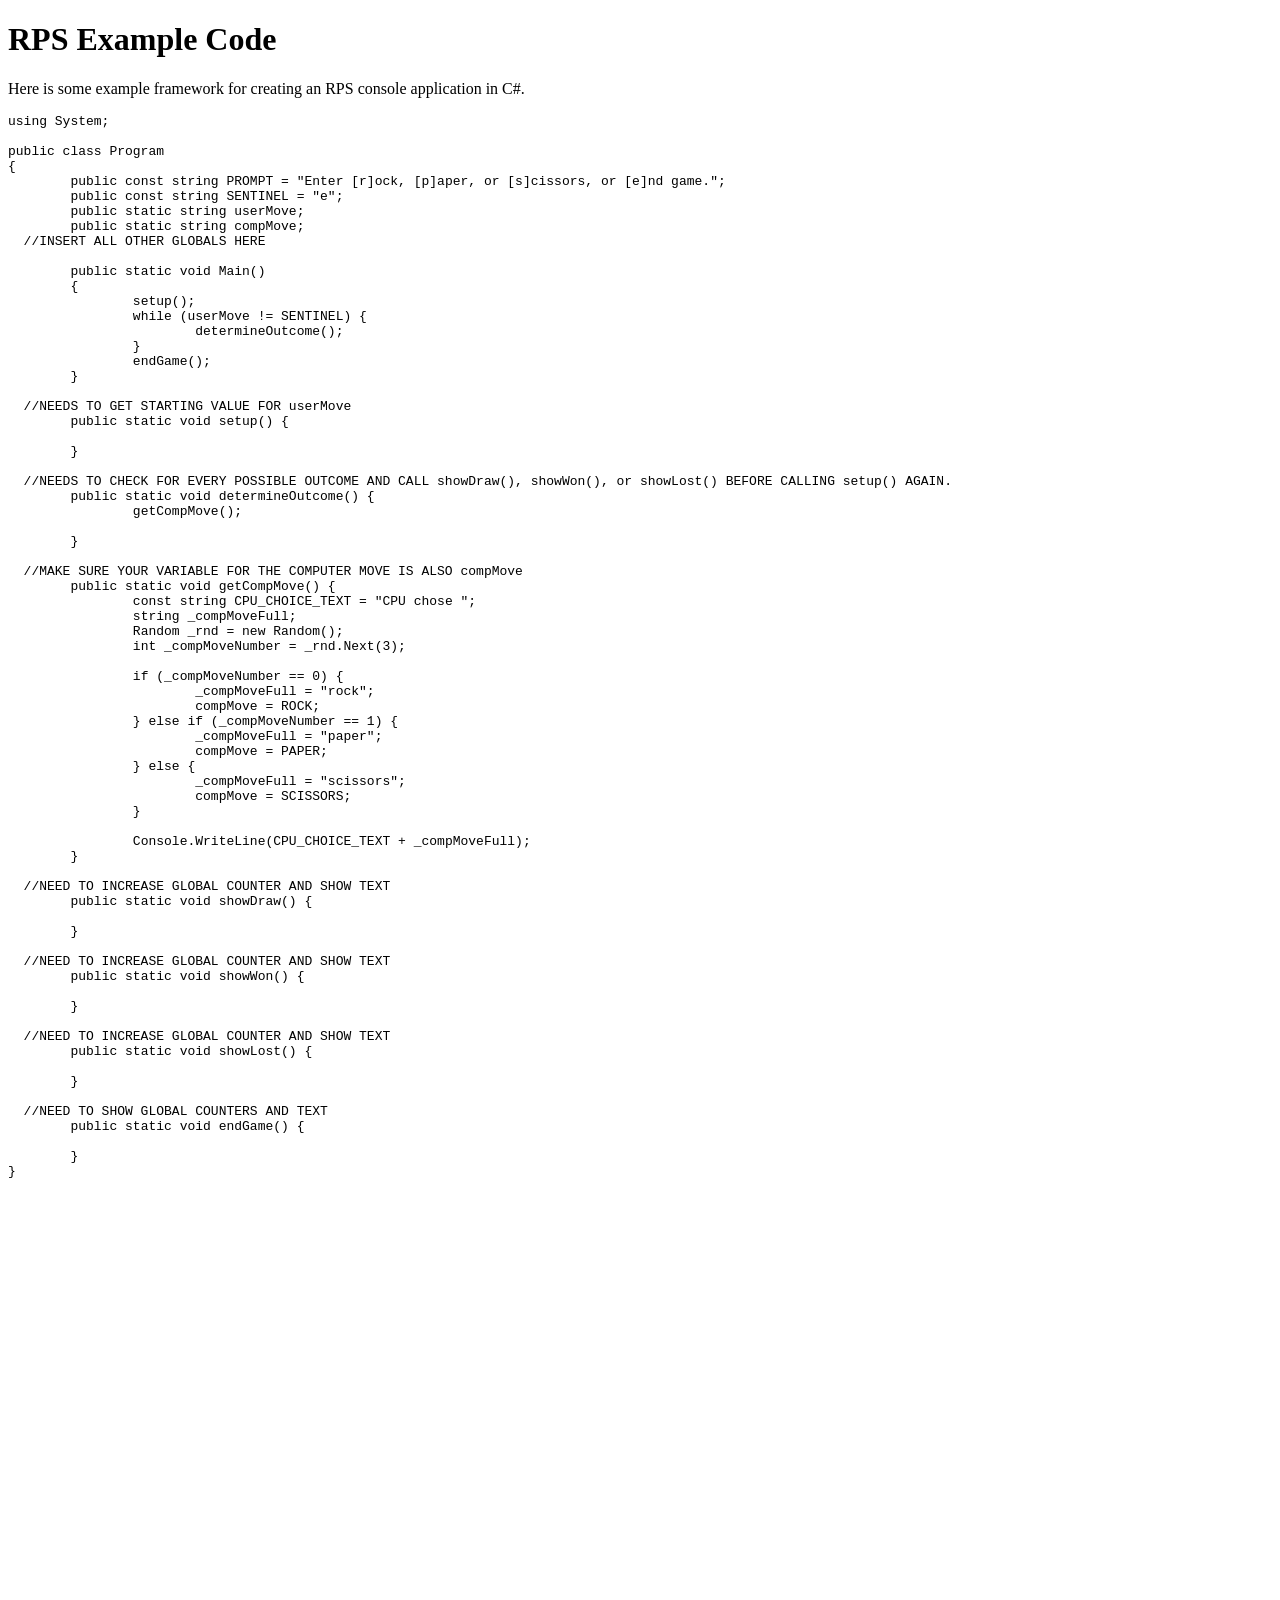
==== ch4bugs/index.html @ dc78f3f6 "Add initial HTML structure for RPS example" ====
<!DOCTYPE html>
<html>
  <head>
    <title>RPS Example</title>
    <link rel="stylesheet" href="rps.css">
  </head>
  <body>
    <h1>RPS Example Code</h1>
    <p>Here is some example framework for creating an RPS console application in C#.</p>
    <p><code><pre>using System;
					
public class Program
{
	public const string PROMPT = "Enter [r]ock, [p]aper, or [s]cissors, or [e]nd game.";
	public const string SENTINEL = "e";
	public static string userMove;
	public static string compMove;
  //INSERT ALL OTHER GLOBALS HERE
      
	public static void Main()
	{
		setup();
		while (userMove != SENTINEL) {
			determineOutcome();
		}
		endGame();
	}

  //NEEDS TO GET STARTING VALUE FOR userMove
	public static void setup() {
	
	}

  //NEEDS TO CHECK FOR EVERY POSSIBLE OUTCOME AND CALL showDraw(), showWon(), or showLost() BEFORE CALLING setup() AGAIN.
	public static void determineOutcome() {	
		getCompMove();
	
	}

  //MAKE SURE YOUR VARIABLE FOR THE COMPUTER MOVE IS ALSO compMove
	public static void getCompMove() {
		const string CPU_CHOICE_TEXT = "CPU chose ";
		string _compMoveFull;
		Random _rnd = new Random();
		int _compMoveNumber = _rnd.Next(3);
		
		if (_compMoveNumber == 0) {
			_compMoveFull = "rock";
			compMove = ROCK;
		} else if (_compMoveNumber == 1) {
			_compMoveFull = "paper";
			compMove = PAPER;
		} else {
			_compMoveFull = "scissors";
			compMove = SCISSORS;
		}
		
		Console.WriteLine(CPU_CHOICE_TEXT + _compMoveFull);
	}

  //NEED TO INCREASE GLOBAL COUNTER AND SHOW TEXT
	public static void showDraw() {
		
	}
	
  //NEED TO INCREASE GLOBAL COUNTER AND SHOW TEXT
	public static void showWon() {
		
	}
		
  //NEED TO INCREASE GLOBAL COUNTER AND SHOW TEXT
	public static void showLost() {
		
	}

  //NEED TO SHOW GLOBAL COUNTERS AND TEXT
	public static void endGame() {
		
	}
}</pre></code></p>

	  <iframe width="100%" height="475" src="https://dotnetfiddle.net/Widget/AdFx2m" frameborder="0"></iframe>
  </body>
</html>
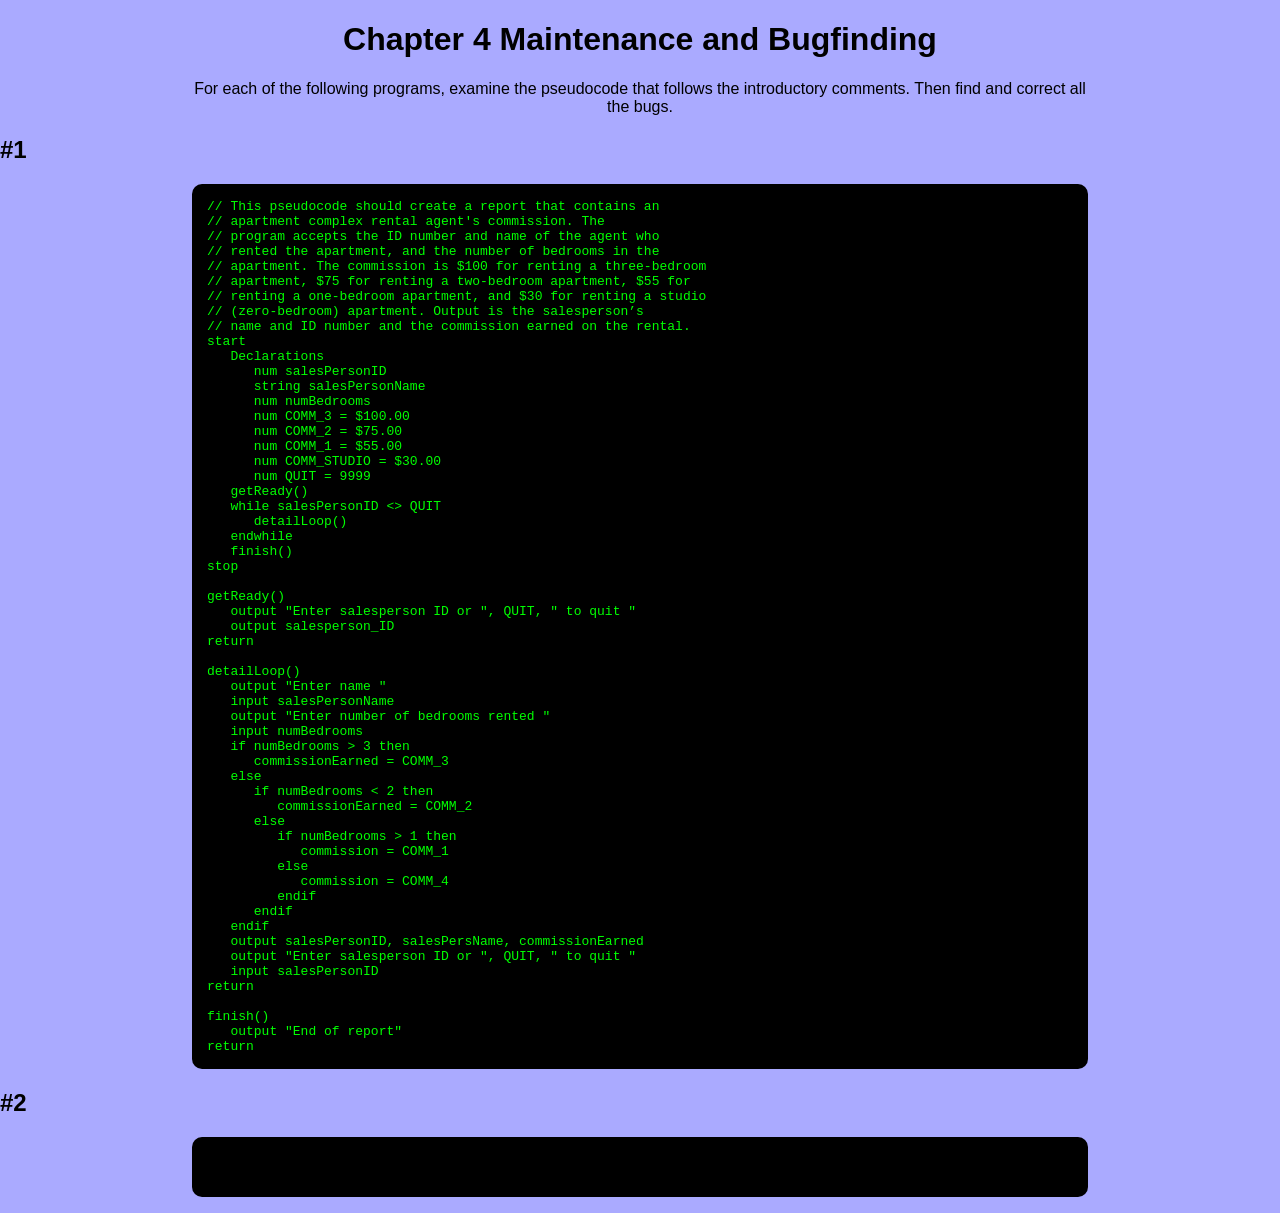
==== commit 67cbfa73: "Update HTML structure and content for chapter 4" ====
--- a/ch4bugs/index.html
+++ b/ch4bugs/index.html
@@ -2,83 +2,74 @@
 <html>
   <head>
     <title>RPS Example</title>
-    <link rel="stylesheet" href="rps.css">
+    <link rel="stylesheet" href="styles.css">
   </head>
   <body>
-    <h1>RPS Example Code</h1>
-    <p>Here is some example framework for creating an RPS console application in C#.</p>
-    <p><code><pre>using System;
-					
-public class Program
-{
-	public const string PROMPT = "Enter [r]ock, [p]aper, or [s]cissors, or [e]nd game.";
-	public const string SENTINEL = "e";
-	public static string userMove;
-	public static string compMove;
-  //INSERT ALL OTHER GLOBALS HERE
-      
-	public static void Main()
-	{
-		setup();
-		while (userMove != SENTINEL) {
-			determineOutcome();
-		}
-		endGame();
-	}
+    <h1>Chapter 4 Maintenance and Bugfinding</h1>
+    <p>For each of the following programs, examine the pseudocode that follows the introductory comments. Then find and correct all the bugs.</p>
+	  <h2>#1</h2>
+    <p><code><pre>// This pseudocode should create a report that contains an
+// apartment complex rental agent's commission. The
+// program accepts the ID number and name of the agent who
+// rented the apartment, and the number of bedrooms in the
+// apartment. The commission is $100 for renting a three-bedroom
+// apartment, $75 for renting a two-bedroom apartment, $55 for
+// renting a one-bedroom apartment, and $30 for renting a studio
+// (zero-bedroom) apartment. Output is the salesperson’s
+// name and ID number and the commission earned on the rental.
+start
+   Declarations
+      num salesPersonID
+      string salesPersonName
+      num numBedrooms
+      num COMM_3 = $100.00
+      num COMM_2 = $75.00
+      num COMM_1 = $55.00
+      num COMM_STUDIO = $30.00
+      num QUIT = 9999
+   getReady()
+   while salesPersonID <> QUIT
+      detailLoop()
+   endwhile
+   finish()
+stop
 
-  //NEEDS TO GET STARTING VALUE FOR userMove
-	public static void setup() {
-	
-	}
+getReady()
+   output "Enter salesperson ID or ", QUIT, " to quit "
+   output salesperson_ID
+return
 
-  //NEEDS TO CHECK FOR EVERY POSSIBLE OUTCOME AND CALL showDraw(), showWon(), or showLost() BEFORE CALLING setup() AGAIN.
-	public static void determineOutcome() {	
-		getCompMove();
-	
-	}
+detailLoop()
+   output "Enter name "
+   input salesPersonName
+   output "Enter number of bedrooms rented "
+   input numBedrooms
+   if numBedrooms > 3 then
+      commissionEarned = COMM_3
+   else
+      if numBedrooms < 2 then
+         commissionEarned = COMM_2
+      else
+         if numBedrooms > 1 then
+            commission = COMM_1
+         else
+            commission = COMM_4
+         endif
+      endif
+   endif
+   output salesPersonID, salesPersName, commissionEarned
+   output "Enter salesperson ID or ", QUIT, " to quit "
+   input salesPersonID
+return
 
-  //MAKE SURE YOUR VARIABLE FOR THE COMPUTER MOVE IS ALSO compMove
-	public static void getCompMove() {
-		const string CPU_CHOICE_TEXT = "CPU chose ";
-		string _compMoveFull;
-		Random _rnd = new Random();
-		int _compMoveNumber = _rnd.Next(3);
+finish()
+   output "End of report"
+return
+</pre></code></p>
+
+	  <h2>#2</h2>
+    <p><code><pre>
 		
-		if (_compMoveNumber == 0) {
-			_compMoveFull = "rock";
-			compMove = ROCK;
-		} else if (_compMoveNumber == 1) {
-			_compMoveFull = "paper";
-			compMove = PAPER;
-		} else {
-			_compMoveFull = "scissors";
-			compMove = SCISSORS;
-		}
-		
-		Console.WriteLine(CPU_CHOICE_TEXT + _compMoveFull);
-	}
-
-  //NEED TO INCREASE GLOBAL COUNTER AND SHOW TEXT
-	public static void showDraw() {
-		
-	}
-	
-  //NEED TO INCREASE GLOBAL COUNTER AND SHOW TEXT
-	public static void showWon() {
-		
-	}
-		
-  //NEED TO INCREASE GLOBAL COUNTER AND SHOW TEXT
-	public static void showLost() {
-		
-	}
-
-  //NEED TO SHOW GLOBAL COUNTERS AND TEXT
-	public static void endGame() {
-		
-	}
-}</pre></code></p>
-
-	  <iframe width="100%" height="475" src="https://dotnetfiddle.net/Widget/AdFx2m" frameborder="0"></iframe>
+	</pre></code></p>
   </body>
 </html>
--- a/ch4bugs/styles.css
+++ b/ch4bugs/styles.css
@@ -0,0 +1,23 @@
+body {
+  margin: 0px;
+  background-color: #aaf;
+  font-family: sans-serif;
+}
+
+h1, p {
+  text-align: center;
+}
+
+p, pre {
+  margin-left: 15%;
+  margin-right: 15%;
+}
+
+pre {
+  text-align: left;
+  padding: 15px;
+  padding: 15px;
+  border-radius: 10px;
+  background-color: #000;
+  color: #0f0;
+}
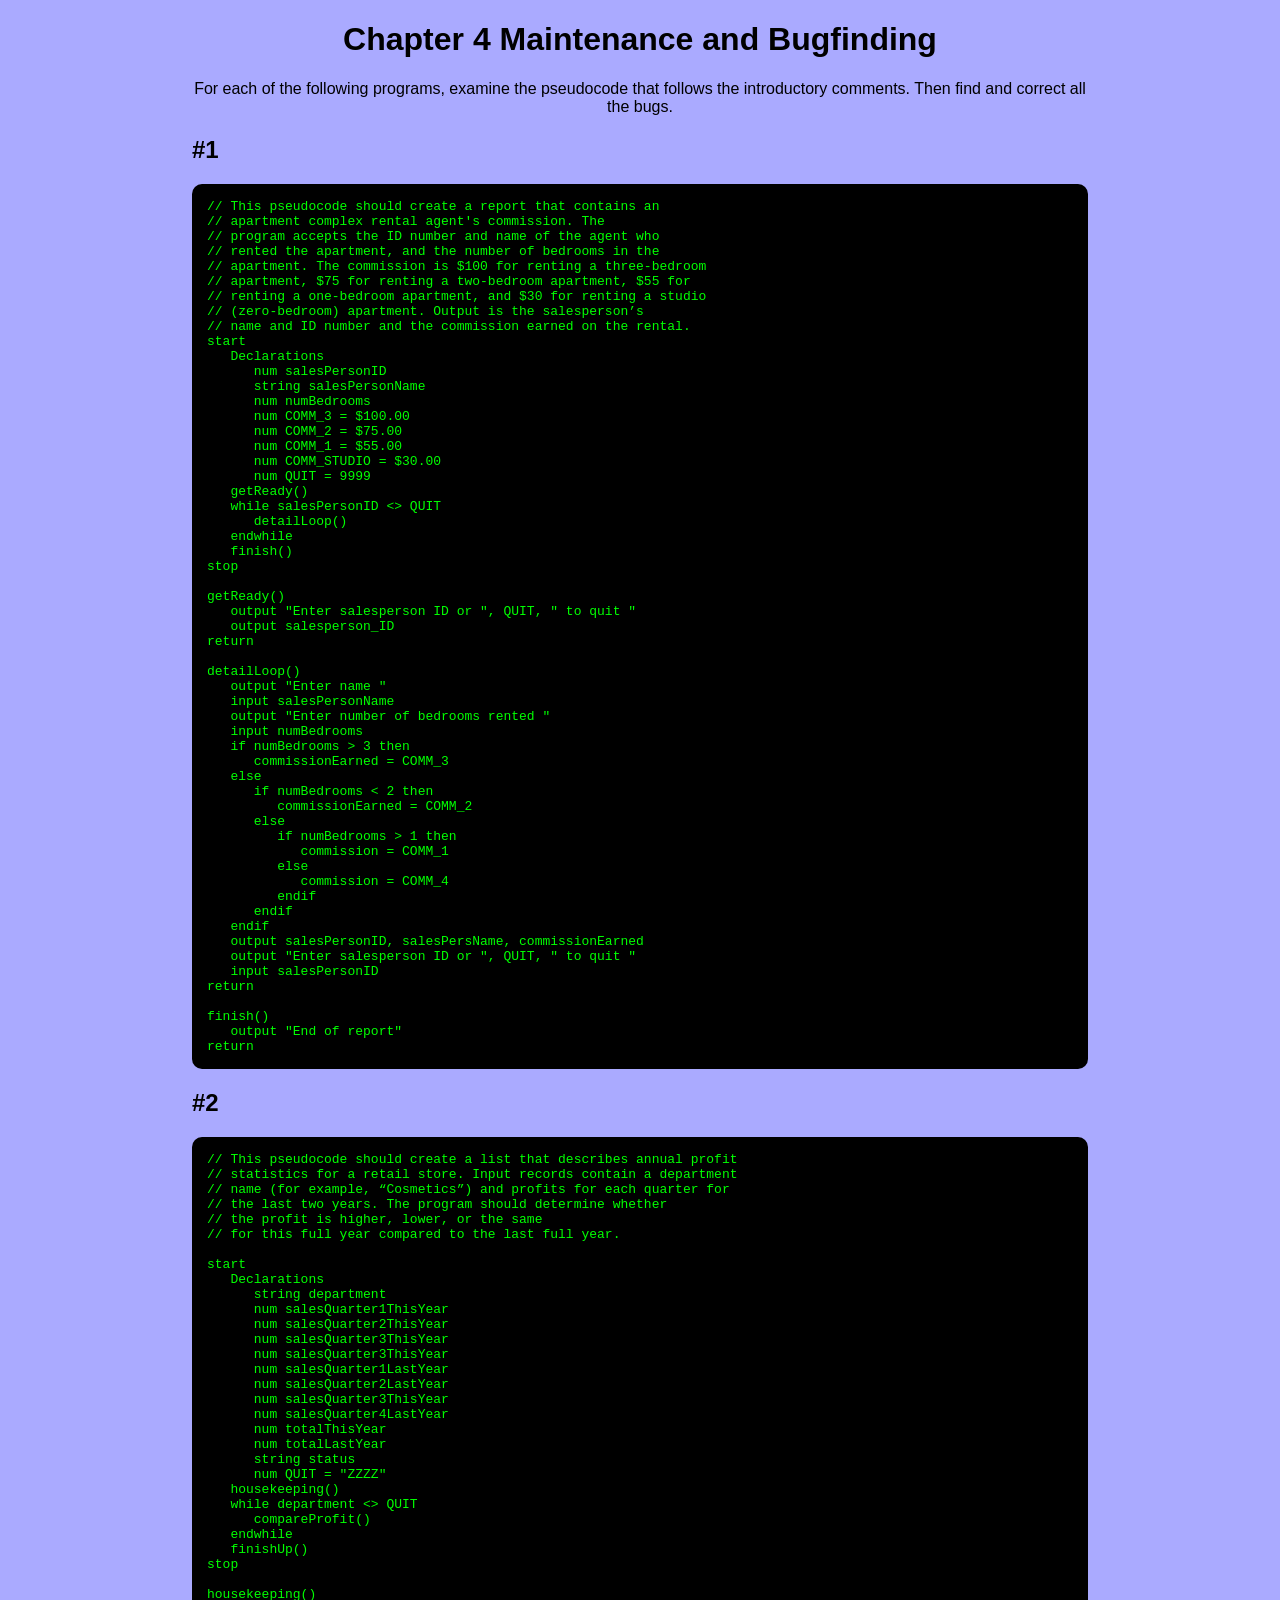
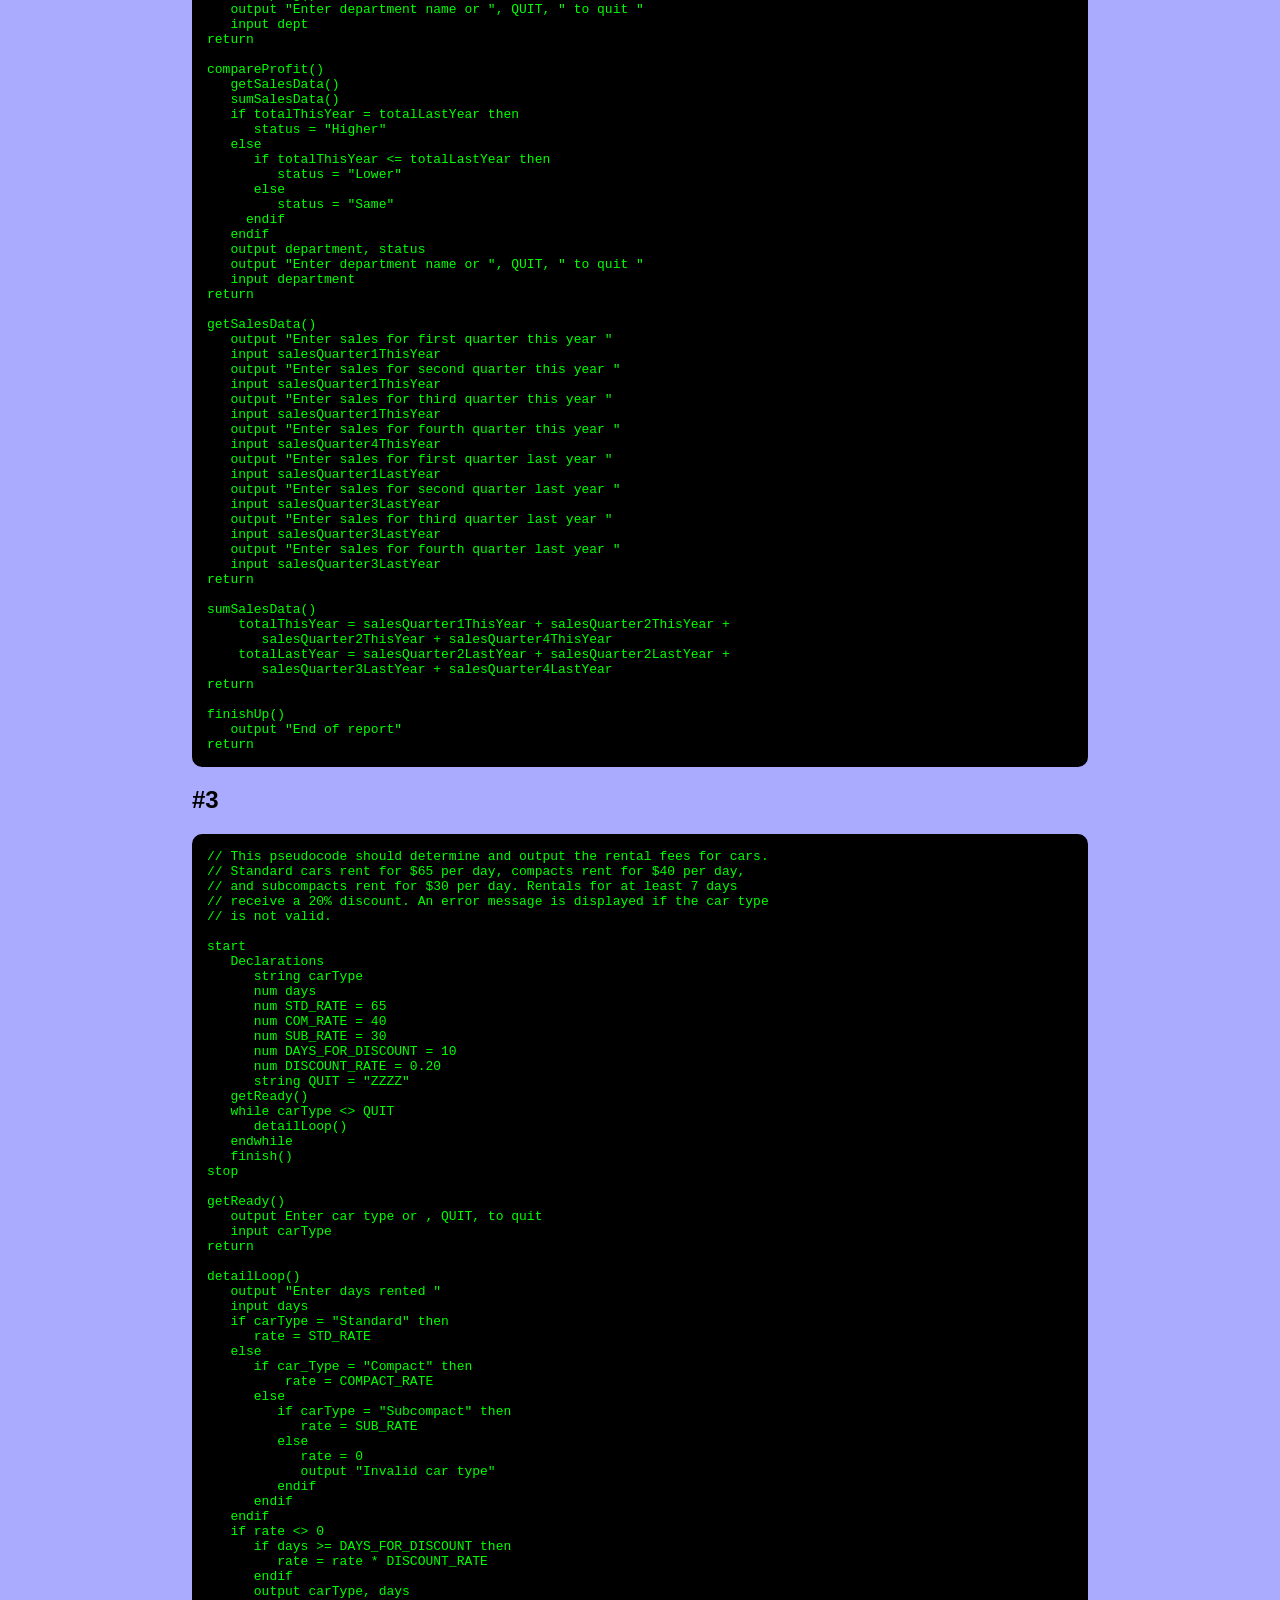
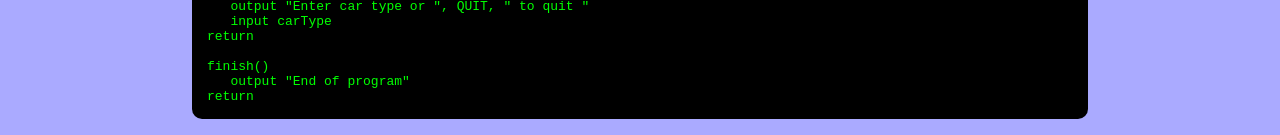
==== commit f34c8032: "Add pseudocode for profit comparison and car rental" ====
--- a/ch4bugs/index.html
+++ b/ch4bugs/index.html
@@ -68,8 +68,146 @@
 </pre></code></p>
 
 	  <h2>#2</h2>
-    <p><code><pre>
-		
-	</pre></code></p>
+    <p><code><pre>// This pseudocode should create a list that describes annual profit
+// statistics for a retail store. Input records contain a department
+// name (for example, “Cosmetics”) and profits for each quarter for
+// the last two years. The program should determine whether
+// the profit is higher, lower, or the same
+// for this full year compared to the last full year.
+
+start
+   Declarations
+      string department
+      num salesQuarter1ThisYear
+      num salesQuarter2ThisYear
+      num salesQuarter3ThisYear
+      num salesQuarter3ThisYear
+      num salesQuarter1LastYear  
+      num salesQuarter2LastYear
+      num salesQuarter3ThisYear
+      num salesQuarter4LastYear  
+      num totalThisYear
+      num totalLastYear
+      string status
+      num QUIT = "ZZZZ"
+   housekeeping()
+   while department <> QUIT
+      compareProfit()
+   endwhile
+   finishUp()
+stop
+
+housekeeping()
+   output "Enter department name or ", QUIT, " to quit "
+   input dept
+return
+
+compareProfit()
+   getSalesData()
+   sumSalesData()
+   if totalThisYear = totalLastYear then
+      status = "Higher"
+   else
+      if totalThisYear <= totalLastYear then
+         status = "Lower"
+      else
+         status = "Same"
+     endif
+   endif
+   output department, status
+   output "Enter department name or ", QUIT, " to quit "
+   input department
+return
+
+getSalesData()
+   output "Enter sales for first quarter this year "
+   input salesQuarter1ThisYear
+   output "Enter sales for second quarter this year "
+   input salesQuarter1ThisYear
+   output "Enter sales for third quarter this year "
+   input salesQuarter1ThisYear
+   output "Enter sales for fourth quarter this year "
+   input salesQuarter4ThisYear
+   output "Enter sales for first quarter last year "
+   input salesQuarter1LastYear
+   output "Enter sales for second quarter last year "
+   input salesQuarter3LastYear
+   output "Enter sales for third quarter last year "
+   input salesQuarter3LastYear
+   output "Enter sales for fourth quarter last year "
+   input salesQuarter3LastYear
+return
+
+sumSalesData()
+    totalThisYear = salesQuarter1ThisYear + salesQuarter2ThisYear +
+       salesQuarter2ThisYear + salesQuarter4ThisYear
+    totalLastYear = salesQuarter2LastYear + salesQuarter2LastYear +
+       salesQuarter3LastYear + salesQuarter4LastYear
+return
+
+finishUp()
+   output "End of report"
+return
+</pre></code></p>
+
+	  <h2>#3</h2>
+    <p><code><pre>// This pseudocode should determine and output the rental fees for cars.
+// Standard cars rent for $65 per day, compacts rent for $40 per day,
+// and subcompacts rent for $30 per day. Rentals for at least 7 days
+// receive a 20% discount. An error message is displayed if the car type
+// is not valid.
+
+start
+   Declarations
+      string carType
+      num days
+      num STD_RATE = 65
+      num COM_RATE = 40
+      num SUB_RATE = 30
+      num DAYS_FOR_DISCOUNT = 10
+      num DISCOUNT_RATE = 0.20
+      string QUIT = "ZZZZ"
+   getReady()
+   while carType <> QUIT
+      detailLoop()
+   endwhile
+   finish()
+stop
+
+getReady()
+   output Enter car type or , QUIT, to quit
+   input carType
+return
+
+detailLoop()
+   output "Enter days rented "
+   input days
+   if carType = "Standard" then
+      rate = STD_RATE
+   else
+      if car_Type = "Compact" then
+          rate = COMPACT_RATE
+      else
+         if carType = "Subcompact" then
+            rate = SUB_RATE
+         else
+            rate = 0
+            output "Invalid car type"
+         endif
+      endif
+   endif
+   if rate <> 0
+      if days >= DAYS_FOR_DISCOUNT then
+         rate = rate * DISCOUNT_RATE
+      endif
+      output carType, days
+   output "Enter car type or ", QUIT, " to quit "
+   input carType
+return
+
+finish()
+   output "End of program"
+return
+</pre></code></p>
   </body>
 </html>
--- a/ch4bugs/styles.css
+++ b/ch4bugs/styles.css
@@ -8,7 +8,7 @@
   text-align: center;
 }
 
-p, pre {
+p, pre, h2 {
   margin-left: 15%;
   margin-right: 15%;
 }
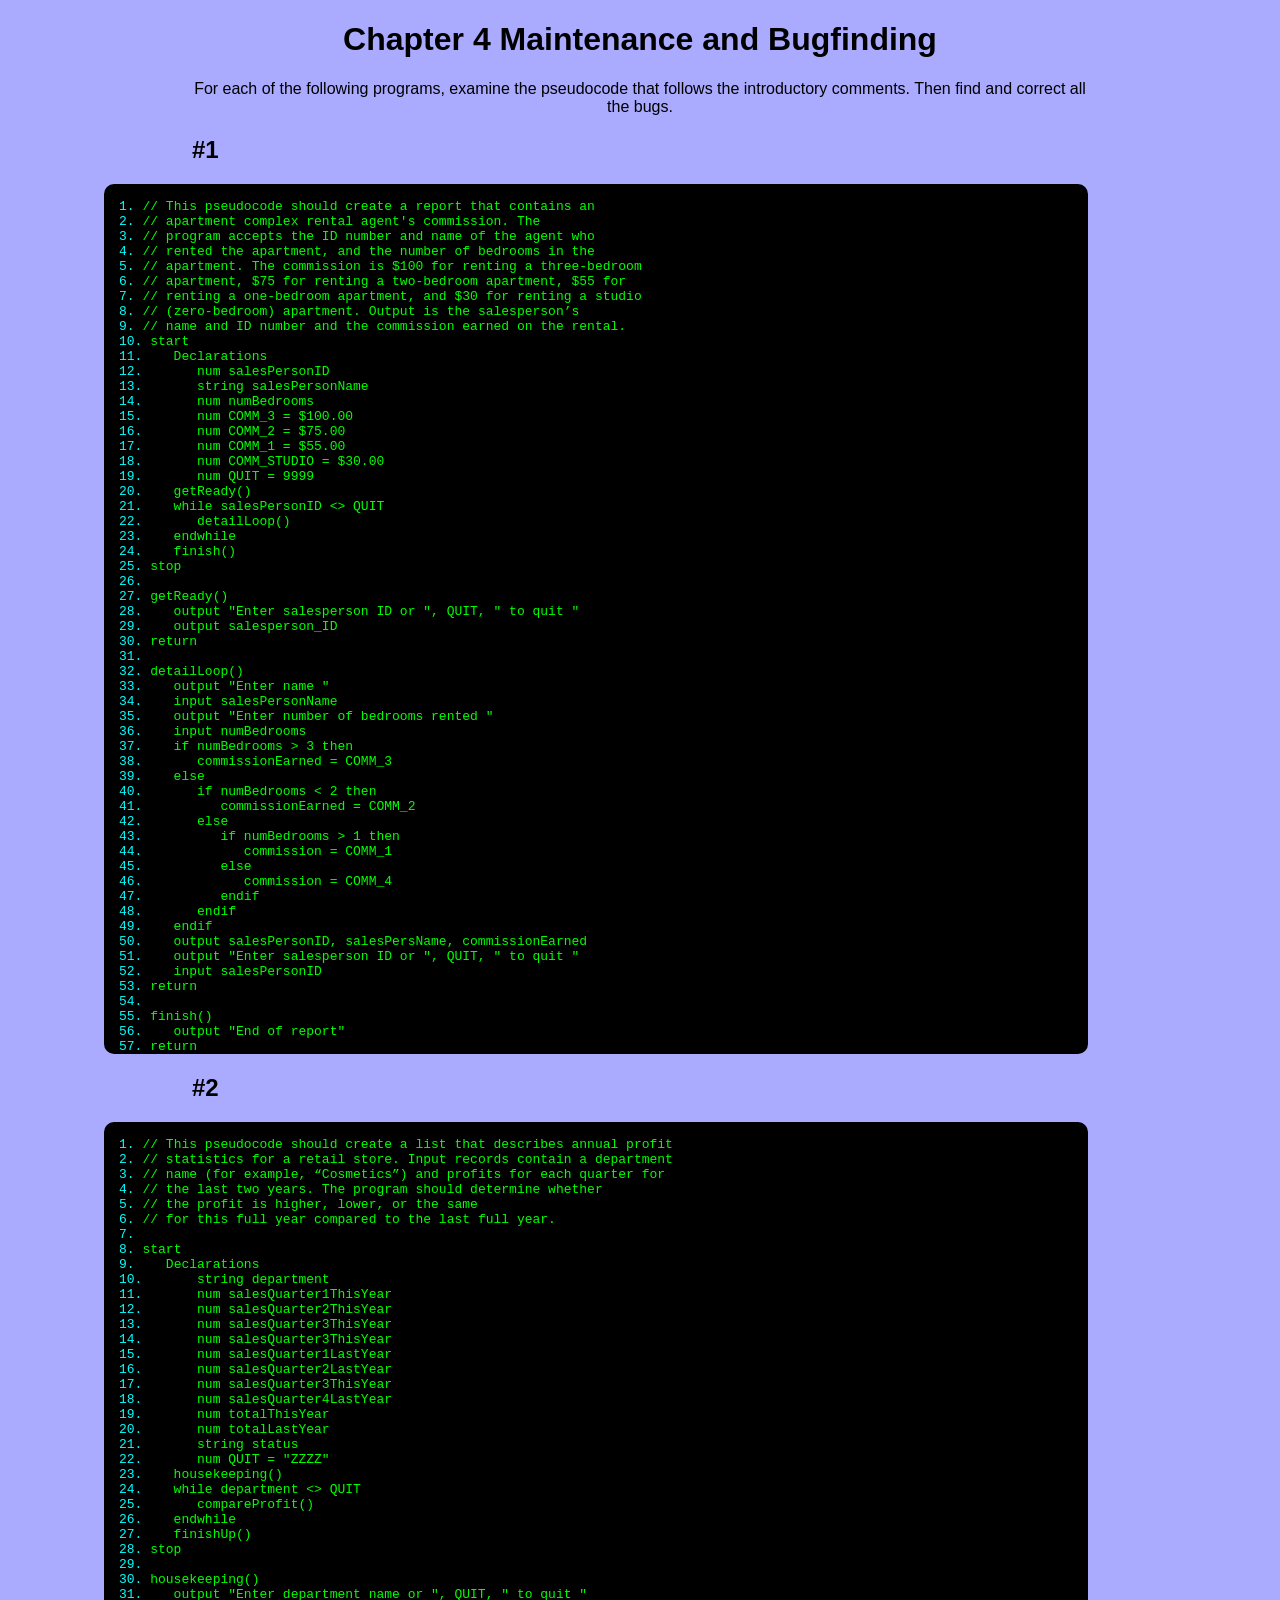
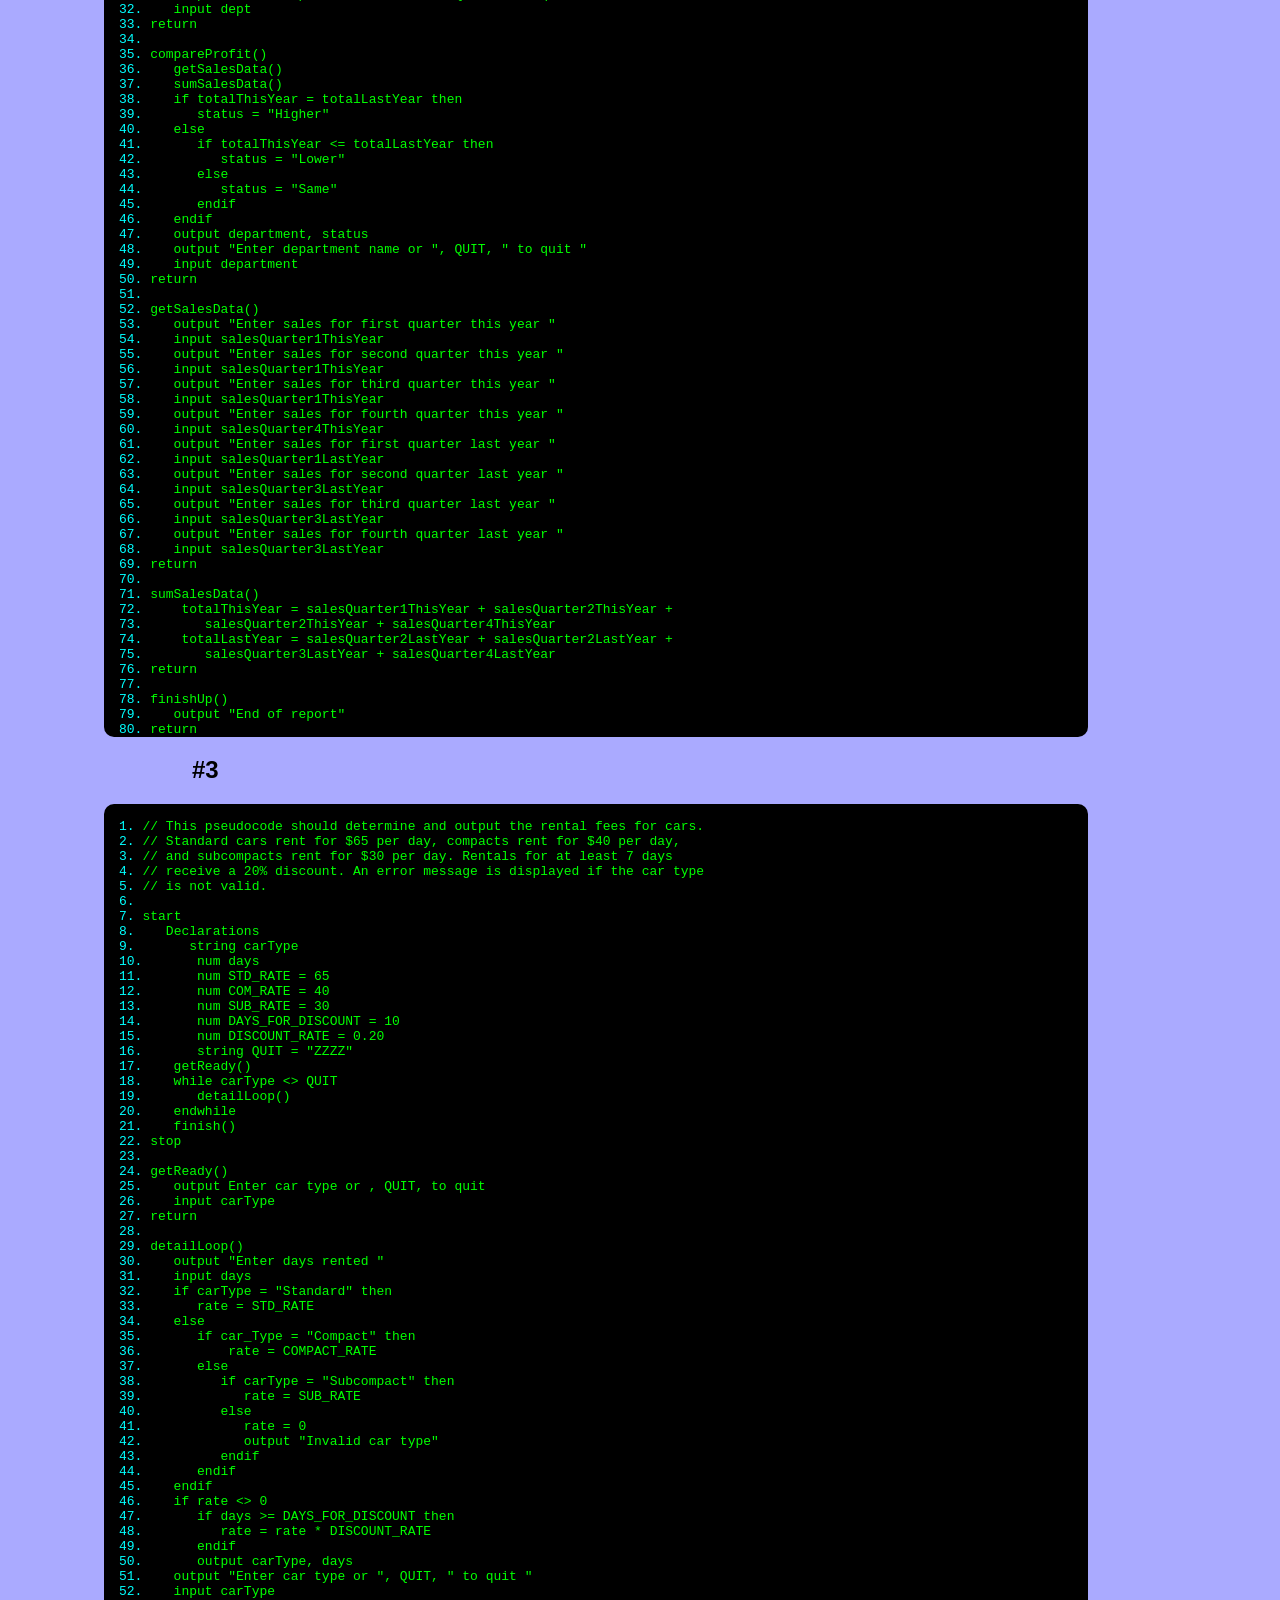
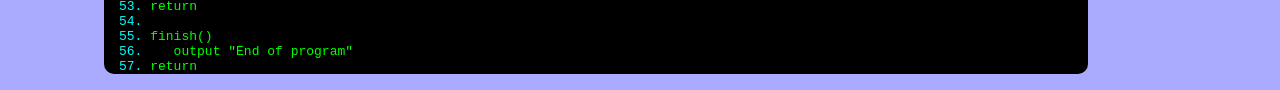
==== commit 36bc75a1: "Fix conditional structure in index.html" ====
--- a/ch4bugs/index.html
+++ b/ch4bugs/index.html
@@ -1,213 +1,210 @@
 <!DOCTYPE html>
 <html>
   <head>
-    <title>RPS Example</title>
+    <title>Chapter 4 Bugfinding</title>
     <link rel="stylesheet" href="styles.css">
   </head>
   <body>
     <h1>Chapter 4 Maintenance and Bugfinding</h1>
     <p>For each of the following programs, examine the pseudocode that follows the introductory comments. Then find and correct all the bugs.</p>
 	  <h2>#1</h2>
-    <p><code><pre>// This pseudocode should create a report that contains an
-// apartment complex rental agent's commission. The
-// program accepts the ID number and name of the agent who
-// rented the apartment, and the number of bedrooms in the
-// apartment. The commission is $100 for renting a three-bedroom
-// apartment, $75 for renting a two-bedroom apartment, $55 for
-// renting a one-bedroom apartment, and $30 for renting a studio
-// (zero-bedroom) apartment. Output is the salesperson’s
-// name and ID number and the commission earned on the rental.
-start
-   Declarations
-      num salesPersonID
-      string salesPersonName
-      num numBedrooms
-      num COMM_3 = $100.00
-      num COMM_2 = $75.00
-      num COMM_1 = $55.00
-      num COMM_STUDIO = $30.00
-      num QUIT = 9999
-   getReady()
-   while salesPersonID <> QUIT
-      detailLoop()
-   endwhile
-   finish()
-stop
-
-getReady()
-   output "Enter salesperson ID or ", QUIT, " to quit "
-   output salesperson_ID
-return
-
-detailLoop()
-   output "Enter name "
-   input salesPersonName
-   output "Enter number of bedrooms rented "
-   input numBedrooms
-   if numBedrooms > 3 then
-      commissionEarned = COMM_3
-   else
-      if numBedrooms < 2 then
-         commissionEarned = COMM_2
-      else
-         if numBedrooms > 1 then
-            commission = COMM_1
-         else
-            commission = COMM_4
-         endif
-      endif
-   endif
-   output salesPersonID, salesPersName, commissionEarned
-   output "Enter salesperson ID or ", QUIT, " to quit "
-   input salesPersonID
-return
-
-finish()
-   output "End of report"
-return
-</pre></code></p>
+    <p><pre class="numbered"><code>// This pseudocode should create a report that contains an</code>
+<code>// apartment complex rental agent's commission. The</code>
+<code>// program accepts the ID number and name of the agent who</code>
+<code>// rented the apartment, and the number of bedrooms in the</code>
+<code>// apartment. The commission is $100 for renting a three-bedroom</code>
+<code>// apartment, $75 for renting a two-bedroom apartment, $55 for</code>
+<code>// renting a one-bedroom apartment, and $30 for renting a studio</code>
+<code>// (zero-bedroom) apartment. Output is the salesperson’s</code>
+<code>// name and ID number and the commission earned on the rental.</code>
+<code>start</code>
+<code>   Declarations</code>
+<code>      num salesPersonID</code>
+<code>      string salesPersonName</code>
+<code>      num numBedrooms</code>
+<code>      num COMM_3 = $100.00</code>
+<code>      num COMM_2 = $75.00</code>
+<code>      num COMM_1 = $55.00</code>
+<code>      num COMM_STUDIO = $30.00</code>
+<code>      num QUIT = 9999</code>
+<code>   getReady()</code>
+<code>   while salesPersonID <> QUIT</code>
+<code>      detailLoop()</code>
+<code>   endwhile</code>
+<code>   finish()</code>
+<code>stop</code>
+<code></code>
+<code>getReady()</code>
+<code>   output "Enter salesperson ID or ", QUIT, " to quit "</code>
+<code>   output salesperson_ID</code>
+<code>return</code>
+<code></code>
+<code>detailLoop()</code>
+<code>   output "Enter name "</code>
+<code>   input salesPersonName</code>
+<code>   output "Enter number of bedrooms rented "</code>
+<code>   input numBedrooms</code>
+<code>   if numBedrooms > 3 then</code>
+<code>      commissionEarned = COMM_3</code>
+<code>   else</code>
+<code>      if numBedrooms < 2 then</code>
+<code>         commissionEarned = COMM_2</code>
+<code>      else</code>
+<code>         if numBedrooms > 1 then</code>
+<code>            commission = COMM_1</code>
+<code>         else</code>
+<code>            commission = COMM_4</code>
+<code>         endif</code>
+<code>      endif</code>
+<code>   endif</code>
+<code>   output salesPersonID, salesPersName, commissionEarned</code>
+<code>   output "Enter salesperson ID or ", QUIT, " to quit "</code>
+<code>   input salesPersonID</code>
+<code>return</code>
+<code></code>
+<code>finish()</code>
+<code>   output "End of report"</code>
+<code>return</code></pre></p>
 
 	  <h2>#2</h2>
-    <p><code><pre>// This pseudocode should create a list that describes annual profit
-// statistics for a retail store. Input records contain a department
-// name (for example, “Cosmetics”) and profits for each quarter for
-// the last two years. The program should determine whether
-// the profit is higher, lower, or the same
-// for this full year compared to the last full year.
-
-start
-   Declarations
-      string department
-      num salesQuarter1ThisYear
-      num salesQuarter2ThisYear
-      num salesQuarter3ThisYear
-      num salesQuarter3ThisYear
-      num salesQuarter1LastYear  
-      num salesQuarter2LastYear
-      num salesQuarter3ThisYear
-      num salesQuarter4LastYear  
-      num totalThisYear
-      num totalLastYear
-      string status
-      num QUIT = "ZZZZ"
-   housekeeping()
-   while department <> QUIT
-      compareProfit()
-   endwhile
-   finishUp()
-stop
-
-housekeeping()
-   output "Enter department name or ", QUIT, " to quit "
-   input dept
-return
-
-compareProfit()
-   getSalesData()
-   sumSalesData()
-   if totalThisYear = totalLastYear then
-      status = "Higher"
-   else
-      if totalThisYear <= totalLastYear then
-         status = "Lower"
-      else
-         status = "Same"
-     endif
-   endif
-   output department, status
-   output "Enter department name or ", QUIT, " to quit "
-   input department
-return
-
-getSalesData()
-   output "Enter sales for first quarter this year "
-   input salesQuarter1ThisYear
-   output "Enter sales for second quarter this year "
-   input salesQuarter1ThisYear
-   output "Enter sales for third quarter this year "
-   input salesQuarter1ThisYear
-   output "Enter sales for fourth quarter this year "
-   input salesQuarter4ThisYear
-   output "Enter sales for first quarter last year "
-   input salesQuarter1LastYear
-   output "Enter sales for second quarter last year "
-   input salesQuarter3LastYear
-   output "Enter sales for third quarter last year "
-   input salesQuarter3LastYear
-   output "Enter sales for fourth quarter last year "
-   input salesQuarter3LastYear
-return
-
-sumSalesData()
-    totalThisYear = salesQuarter1ThisYear + salesQuarter2ThisYear +
-       salesQuarter2ThisYear + salesQuarter4ThisYear
-    totalLastYear = salesQuarter2LastYear + salesQuarter2LastYear +
-       salesQuarter3LastYear + salesQuarter4LastYear
-return
-
-finishUp()
-   output "End of report"
-return
-</pre></code></p>
+    <p><pre class="numbered"><code>// This pseudocode should create a list that describes annual profit</code>
+<code>// statistics for a retail store. Input records contain a department</code>
+<code>// name (for example, “Cosmetics”) and profits for each quarter for</code>
+<code>// the last two years. The program should determine whether</code>
+<code>// the profit is higher, lower, or the same</code>
+<code>// for this full year compared to the last full year.</code>
+<code></code>
+<code>start</code>
+<code>   Declarations</code>
+<code>      string department</code>
+<code>      num salesQuarter1ThisYear</code>
+<code>      num salesQuarter2ThisYear</code>
+<code>      num salesQuarter3ThisYear</code>
+<code>      num salesQuarter3ThisYear</code>
+<code>      num salesQuarter1LastYear</code>
+<code>      num salesQuarter2LastYear</code>
+<code>      num salesQuarter3ThisYear</code>
+<code>      num salesQuarter4LastYear</code>
+<code>      num totalThisYear</code>
+<code>      num totalLastYear</code>
+<code>      string status</code>
+<code>      num QUIT = "ZZZZ"</code>
+<code>   housekeeping()</code>
+<code>   while department <> QUIT</code>
+<code>      compareProfit()</code>
+<code>   endwhile</code>
+<code>   finishUp()</code>
+<code>stop</code>
+<code></code>
+<code>housekeeping()</code>
+<code>   output "Enter department name or ", QUIT, " to quit "</code>
+<code>   input dept</code>
+<code>return</code>
+<code></code>
+<code>compareProfit()</code>
+<code>   getSalesData()</code>
+<code>   sumSalesData()</code>
+<code>   if totalThisYear = totalLastYear then</code>
+<code>      status = "Higher"</code>
+<code>   else</code>
+<code>      if totalThisYear <= totalLastYear then</code>
+<code>         status = "Lower"</code>
+<code>      else</code>
+<code>         status = "Same"</code>
+<code>      endif</code>
+<code>   endif</code>
+<code>   output department, status</code>
+<code>   output "Enter department name or ", QUIT, " to quit "</code>
+<code>   input department</code>
+<code>return</code>
+<code></code>
+<code>getSalesData()</code>
+<code>   output "Enter sales for first quarter this year "</code>
+<code>   input salesQuarter1ThisYear</code>
+<code>   output "Enter sales for second quarter this year "</code>
+<code>   input salesQuarter1ThisYear</code>
+<code>   output "Enter sales for third quarter this year "</code>
+<code>   input salesQuarter1ThisYear</code>
+<code>   output "Enter sales for fourth quarter this year "</code>
+<code>   input salesQuarter4ThisYear</code>
+<code>   output "Enter sales for first quarter last year "</code>
+<code>   input salesQuarter1LastYear</code>
+<code>   output "Enter sales for second quarter last year "</code>
+<code>   input salesQuarter3LastYear</code>
+<code>   output "Enter sales for third quarter last year "</code>
+<code>   input salesQuarter3LastYear</code>
+<code>   output "Enter sales for fourth quarter last year "</code>
+<code>   input salesQuarter3LastYear</code>
+<code>return</code>
+<code></code>
+<code>sumSalesData()</code>
+<code>    totalThisYear = salesQuarter1ThisYear + salesQuarter2ThisYear +</code>
+<code>       salesQuarter2ThisYear + salesQuarter4ThisYear</code>
+<code>    totalLastYear = salesQuarter2LastYear + salesQuarter2LastYear +</code>
+<code>       salesQuarter3LastYear + salesQuarter4LastYear</code>
+<code>return</code>
+<code></code>
+<code>finishUp()</code>
+<code>   output "End of report"</code>
+<code>return</code></pre></p>
 
 	  <h2>#3</h2>
-    <p><code><pre>// This pseudocode should determine and output the rental fees for cars.
-// Standard cars rent for $65 per day, compacts rent for $40 per day,
-// and subcompacts rent for $30 per day. Rentals for at least 7 days
-// receive a 20% discount. An error message is displayed if the car type
-// is not valid.
-
-start
-   Declarations
-      string carType
-      num days
-      num STD_RATE = 65
-      num COM_RATE = 40
-      num SUB_RATE = 30
-      num DAYS_FOR_DISCOUNT = 10
-      num DISCOUNT_RATE = 0.20
-      string QUIT = "ZZZZ"
-   getReady()
-   while carType <> QUIT
-      detailLoop()
-   endwhile
-   finish()
-stop
-
-getReady()
-   output Enter car type or , QUIT, to quit
-   input carType
-return
-
-detailLoop()
-   output "Enter days rented "
-   input days
-   if carType = "Standard" then
-      rate = STD_RATE
-   else
-      if car_Type = "Compact" then
-          rate = COMPACT_RATE
-      else
-         if carType = "Subcompact" then
-            rate = SUB_RATE
-         else
-            rate = 0
-            output "Invalid car type"
-         endif
-      endif
-   endif
-   if rate <> 0
-      if days >= DAYS_FOR_DISCOUNT then
-         rate = rate * DISCOUNT_RATE
-      endif
-      output carType, days
-   output "Enter car type or ", QUIT, " to quit "
-   input carType
-return
-
-finish()
-   output "End of program"
-return
-</pre></code></p>
+    <p><pre class="numbered"><code>// This pseudocode should determine and output the rental fees for cars.</code>
+<code>// Standard cars rent for $65 per day, compacts rent for $40 per day,</code>
+<code>// and subcompacts rent for $30 per day. Rentals for at least 7 days</code>
+<code>// receive a 20% discount. An error message is displayed if the car type</code>
+<code>// is not valid.</code>
+<code></code>
+<code>start</code>
+<code>   Declarations</code>
+<code>      string carType</code>
+<code>      num days</code>
+<code>      num STD_RATE = 65</code>
+<code>      num COM_RATE = 40</code>
+<code>      num SUB_RATE = 30</code>
+<code>      num DAYS_FOR_DISCOUNT = 10</code>
+<code>      num DISCOUNT_RATE = 0.20</code>
+<code>      string QUIT = "ZZZZ"</code>
+<code>   getReady()</code>
+<code>   while carType <> QUIT</code>
+<code>      detailLoop()</code>
+<code>   endwhile</code>
+<code>   finish()</code>
+<code>stop</code>
+<code></code>
+<code>getReady()</code>
+<code>   output Enter car type or , QUIT, to quit</code>
+<code>   input carType</code>
+<code>return</code>
+<code></code>
+<code>detailLoop()</code>
+<code>   output "Enter days rented "</code>
+<code>   input days</code>
+<code>   if carType = "Standard" then</code>
+<code>      rate = STD_RATE</code>
+<code>   else</code>
+<code>      if car_Type = "Compact" then</code>
+<code>          rate = COMPACT_RATE</code>
+<code>      else</code>
+<code>         if carType = "Subcompact" then</code>
+<code>            rate = SUB_RATE</code>
+<code>         else</code>
+<code>            rate = 0</code>
+<code>            output "Invalid car type"</code>
+<code>         endif</code>
+<code>      endif</code>
+<code>   endif</code>
+<code>   if rate <> 0</code>
+<code>      if days >= DAYS_FOR_DISCOUNT then</code>
+<code>         rate = rate * DISCOUNT_RATE</code>
+<code>      endif</code>
+<code>      output carType, days</code>
+<code>   output "Enter car type or ", QUIT, " to quit "</code>
+<code>   input carType</code>
+<code>return</code>
+<code></code>
+<code>finish()</code>
+<code>   output "End of program"</code>
+<code>return</code></pre></p>
   </body>
 </html>
--- a/ch4bugs/styles.css
+++ b/ch4bugs/styles.css
@@ -21,3 +21,30 @@
   background-color: #000;
   color: #0f0;
 }
+
+pre.numbered {
+  white-space: pre-wrap;
+  margin-left: 8em;
+}
+
+pre.numbered::before {
+  counter-reset: listing;
+}
+
+pre.numbered code {
+  counter-increment: listing;
+  text-align: left;
+  float: left;
+  clear: left;
+}
+
+pre.numbered code::before {
+  content: counter(listing) ". ";
+  color: #0ff;
+  display: inline-block;
+  float: left;
+  height: 1em;
+  padding-left: auto;
+  margin-left: auto;
+  text-align: right;
+}
